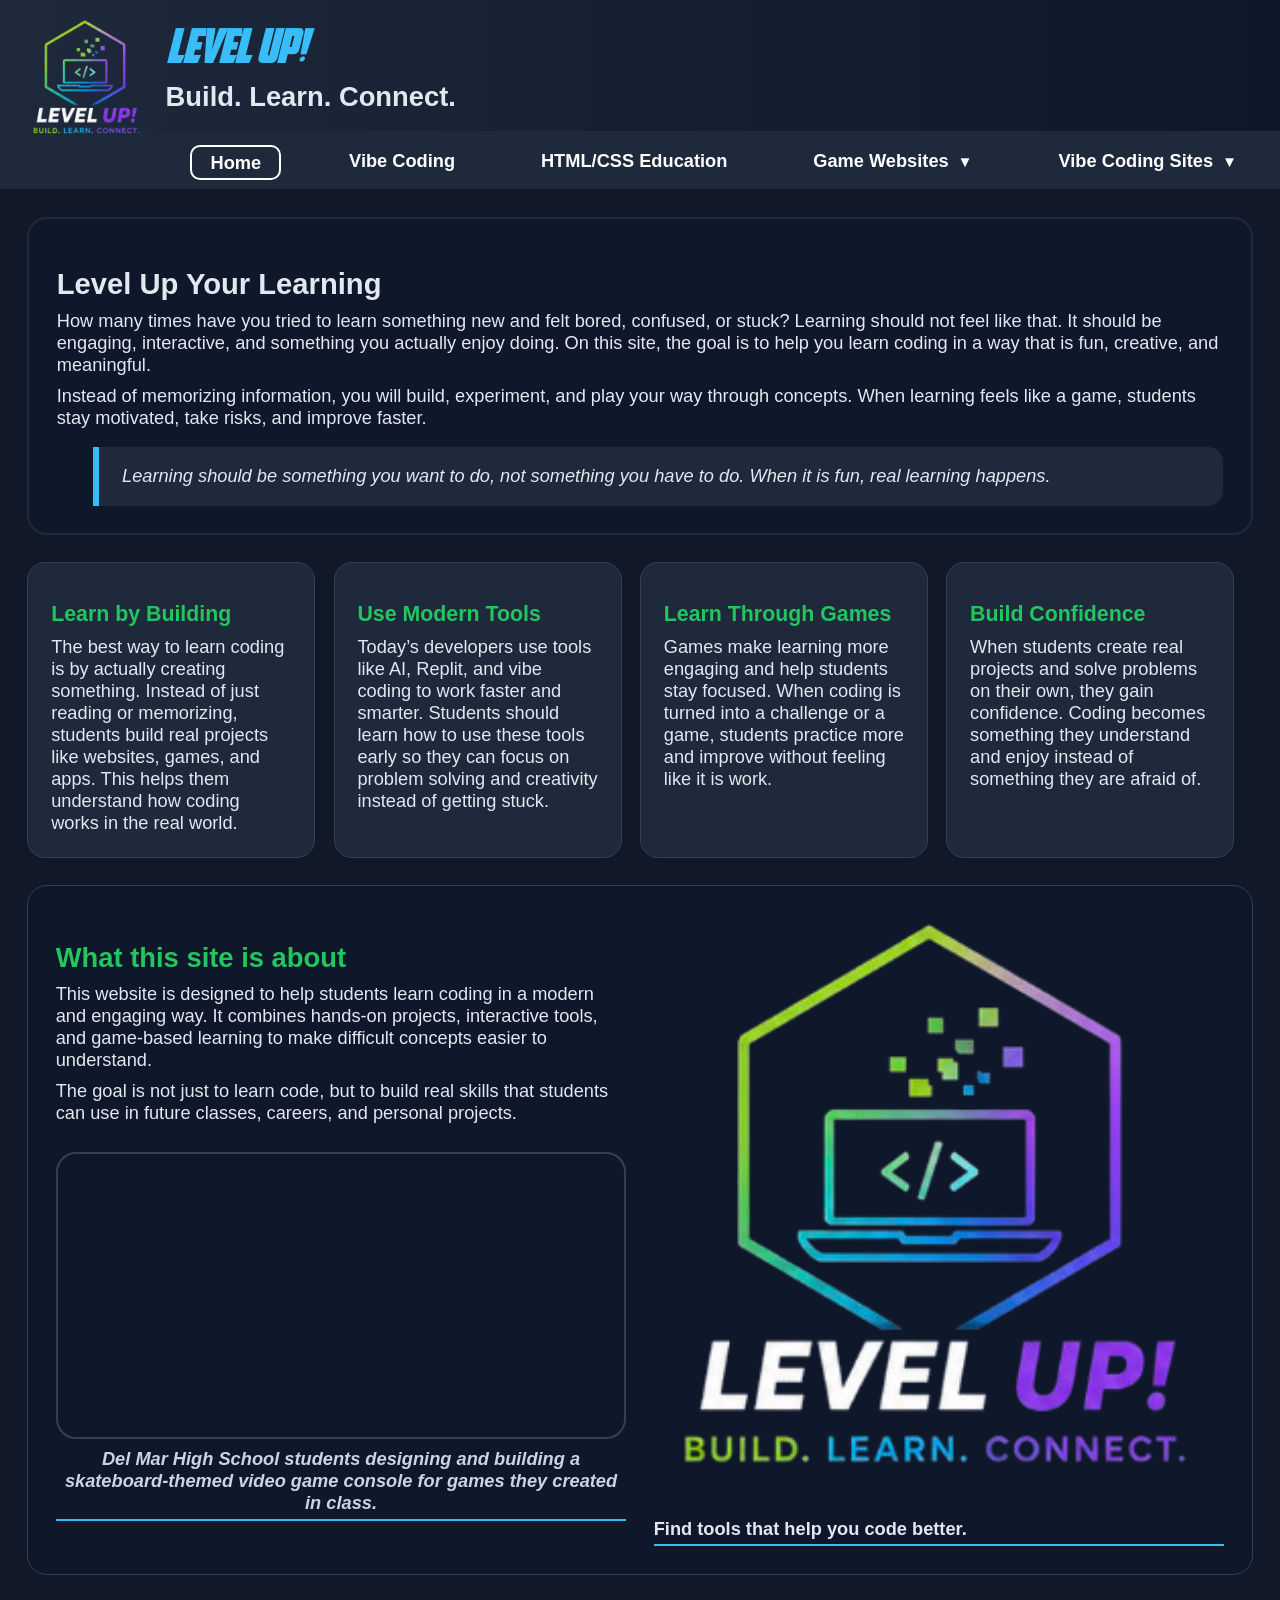
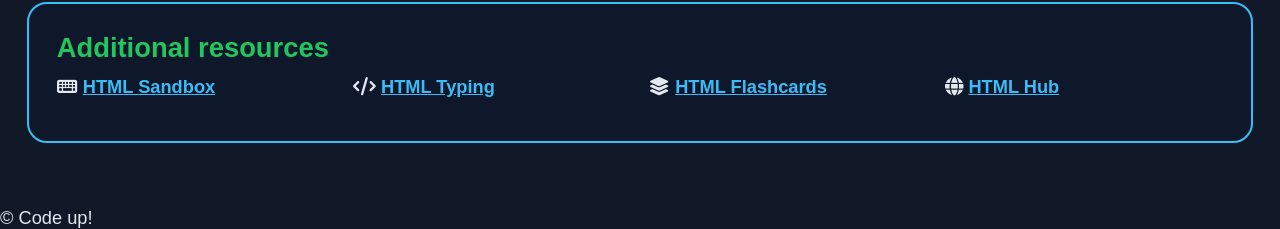
==== index.html @ e7e19fdd "Initial commit" ====
<!DOCTYPE html>
<html lang="en">

<head>
	<meta charset="utf-8">
	<meta name="viewport" content="width=device-width, initial-scale=1">
	<title>Shape Up!</title>
	<link rel="shortcut icon" href="images/favicon.ico">
	<link rel="stylesheet" href="https://cdnjs.cloudflare.com/ajax/libs/font-awesome/6.6.0/css/all.min.css">
	<link rel="stylesheet" href="styles/main.css">
</head>

<body>
	<header>
		<a href="#"><img src="images/logo.png" alt="Level Up logo"></a>
		<h2>Level Up!</h2>
		<h3>Build. Learn. Connect.</h3>
	</header>

	<nav class="navbar">
		<input type="checkbox" id="checkbox-toggle">
		<label for="checkbox-toggle" class="menu-btn"></label>

		<ul class="menu">
			<li><a href="#" class="current">Home</a></li>
			<li><a href="vibe_coding/vibe.html">Vibe Coding</a></li>
			<li><a href="web_education/web_education.html">HTML/CSS Education</a></li>
			<li><a href="#">Game Websites <small></small></a>
				<ul class="submenu">
					<li><a href="https://responsive-web-builder-delmarhs.replit.app/#games" target="_blank"
							rel="noopener noreferrer">HTML/CSS Game Hub</a></li>
					<li><a href="https://flukeout.github.io/" target="_blank" rel="noopener noreferrer">CSS Diner</a>
					</li>
					<li><a href="http://www.flexboxdefense.com/" target="_blank" rel="noopener noreferrer">Flexbox
							Defense</a></li>
					<li><a href="https://cssgridgarden.com/" target="_blank" rel="noopener noreferrer">Grid Garden</a>
					</li>
					<li><a href="https://flexboxfroggy.com/" target="_blank" rel="noopener noreferrer">Flexbox
							Froggy</a></li>
				</ul>
			</li>
			<li><a href="#">Vibe Coding Sites <small></small></a>
				<ul class="submenu">
					<li><a href="https://replit.com/" target="_blank" rel="noopener noreferrer">Replit</a></li>
					<li><a href="https://chatgpt.com/" target="_blank" rel="noopener noreferrer">ChatGPT</a></li>
					<li><a href="https://claude.ai/" target="_blank" rel="noopener noreferrer">Claude</a></li>
					<li><a href="https://codepen.io/" target="_blank" rel="noopener noreferrer">CodePen</a></li>
				</ul>
			</li>
		</ul>
	</nav>
	<main>
		<section class="hero-intro">
			<h1>Level Up Your Learning</h1>
			<p>How many times have you tried to learn something new and felt bored, confused, or stuck? Learning should
				not feel like that. It should be engaging, interactive, and something you actually enjoy doing. On this
				site, the goal is to help you learn coding in a way that is fun, creative, and meaningful.</p>
			<p>Instead of memorizing information, you will build, experiment, and play your way through concepts. When
				learning feels like a game, students stay motivated, take risks, and improve faster.</p>
			<blockquote>Learning should be something you want to do, not something you have to do. When it is fun, real
				learning happens.</blockquote>
		</section>

		<section class="offer-cards">
			<article class="card">
				<h3>Learn by Building</h3>
				<p>The best way to learn coding is by actually creating something. Instead of just reading or
					memorizing, students build real projects like websites, games, and apps. This helps them understand
					how coding works in the real world.</p>
			</article>

			<article class="card">
				<h3>Use Modern Tools</h3>
				<p>Today’s developers use tools like AI, Replit, and vibe coding to work faster and smarter. Students
					should learn how to use these tools early so they can focus on problem solving and creativity
					instead of getting stuck.</p>
			</article>

			<article class="card">
				<h3>Learn Through Games</h3>
				<p>Games make learning more engaging and help students stay focused. When coding is turned into a
					challenge or a game, students practice more and improve without feeling like it is work.</p>
			</article>

			<article class="card">
				<h3>Build Confidence</h3>
				<p>When students create real projects and solve problems on their own, they gain confidence. Coding
					becomes something they understand and enjoy instead of something they are afraid of.</p>
			</article>
		</section>

		<section class="feature-section">
			<div class="feature-text">
				<h2>What this site is about</h2>
				<p>This website is designed to help students learn coding in a modern and engaging way. It combines
					hands-on projects, interactive tools, and game-based learning to make difficult concepts easier to
					understand.</p>
				<p>The goal is not just to learn code, but to build real skills that students can use in future classes,
					careers, and personal projects.</p>
				<figure class="video-container">

					<video autoplay muted loop>
						<source src="images/portfolio.mp4" type="video/mp4">

						Your browser does not support the video tag.
					</video>

					<figcaption>
						Del Mar High School students designing and building a skateboard-themed video game console for
						games they created in class.
					</figcaption>

				</figure>

			</div>

			<figure>
				<img src="images/logo.png" alt="Level Up logo">
				<figcaption>Find tools that help you code better.</figcaption>
			</figure>
		</section>

		<aside class="resource-panel">
			<h2>Additional resources</h2>
			<ul>
				<li>
					<i class="fas fa-keyboard"></i>
					<a href="https://interactive-web-builder-delmarhs.replit.app/" target="_blank"
						rel="noopener noreferrer">HTML Sandbox</a>
				</li>
				<li>
					<i class="fas fa-code"></i>
					<a href="https://responsive-web-builder-delmarhs.replit.app/#typing" target="_blank"
						rel="noopener noreferrer">HTML Typing</a>
				</li>
				<li>
					<i class="fas fa-layer-group"></i>
					<a href="https://responsive-web-builder-delmarhs.replit.app/#flashcards" target="_blank"
						rel="noopener noreferrer">HTML Flashcards</a>
				</li>
				<li>
					<i class="fas fa-globe"></i>
					<a href="https://responsive-web-builder-delmarhs.replit.app/#all" target="_blank"
						rel="noopener noreferrer">HTML Hub</a>
				</li>

			</ul>
		</aside>
	</main>
	<footer>
		<p>&copy; Code up!</p>
	</footer>
</body>

</html>
---- styles/main.css ----
/* the styles for the elements */
* {
    margin: 0;
    padding: 0;
    box-sizing: border-box;
}

html {
    background-color: #0f172a;
}

body {
    background-color: #111827;
    color: #e2e8f0;
    font-family: Arial, Helvetica, sans-serif;
    font-size: calc(90% + 0.3vw);
    width: 100%;
}

a {
    font-weight: bold;
}

h1,
h2,
h3 {
    padding-top: .75em;
}

p,
ul,
blockquote {
    padding-top: .5em;
}

h1 {
    font-size: 160%;
}

blockquote {
    margin: 1em 0 0 2em;
    padding: 1em 1.25em;
    border-left: 6px solid #38bdf8;
    background-color: #1e293b;
    color: #e2e8f0;
    font-style: italic;
    border-radius: 0 15px 15px 0;
}

.icon {
    vertical-align: middle;
}

@font-face {
    font-family: AmericanCaptain;
    src: url("../fonts/American Captain.ttf");
}

/* the styles for the header */
header {
    background: linear-gradient(to right, #1e293b, #0f172a);
    padding: 1em 1.5em;

    & img {
        float: left;
        margin-right: 1em;
        width: clamp(100px, 20%, 120px);
    }

    & h2 {
        font-family: AmericanCaptain;
        font-size: 250%;
        font-style: italic;
        color: #38bdf8;
        padding-top: 0;
    }

    & h3 {
        font-size: 150%;
        padding-top: .25em;
    }
}


/*** menu styles ***/
.navbar {
    background-color: #1e293b;

    & ul {
        list-style-type: none;
    }

    & a {
        display: block;
        padding: .25em 1em;
        margin: .25em .5em .5em;
        text-decoration: none;
        color: white;
    }

    & a:hover,
    a:focus {
        text-decoration: underline;
    }

    & a.current {
        border: 2px solid;
        border-radius: 10px;
        text-decoration: none;
    }
}

#checkbox-toggle {
    display: none;
}

/* checkbox always hidden */
.menu-btn {
    display: block;
    /* show menu button */
    padding: 0.25em 1em;
    color: white;
    font-size: 24px;
}

.menu-btn::after {
    content: "\2630";
}

/* hamburger symbol */
#checkbox-toggle:checked~.menu {
    display: block;
}

#checkbox-toggle:checked~.menu-btn::after {
    content: "\2716";
    /* close (X) symbol */
}

.menu {
    position: absolute;
    /* in relation to .navbar */
    left: 0;
    display: none;
    /* menu initially hidden */
    background-color: #1e293b;

    & li:has(.submenu) {
        position: relative;

        & small::after {
            content: "\25b6";
            /* right triangle */
        }

        & small {
            margin-left: .25em;
            /* add space */
        }

        &:hover>.submenu {
            display: block;
        }
    }
}

.submenu {
    position: absolute;
    /* with respect to .submenu */
    top: 0;
    left: 100%;
    background-color: #1e293b;
    color: white;
    width: 150%;
    display: none;
}

/* the styles for the main element  */
main {
    padding: 1.5em;
}

/* the styles for the section */
section {
    margin-bottom: 1.5em;
}

section h2,
section h3 {
    color: #22c55e;
}

section a:link,
section a:visited {
    color: #38bdf8;
}

section a:hover,
section a:focus {
    color: #22c55e;
}

.hero-intro {
    background-color: #0f172a;
    border: 2px solid #1e293b;
    border-radius: 20px;
    padding: 1.5em;
}

.offer-cards {
    display: flex;
    flex-direction: column;
    gap: 1em;
}

.card {
    background-color: #1e293b;
    border: 1px solid #334155;
    border-radius: 18px;
    padding: 1.25em;
}

.card h3 {
    color: #22c55e;
}

figure {
    margin: 0;
}

figure img {
    width: 100%;
    border-radius: 18px;
}

figcaption {
    font-weight: bold;
    border-bottom: 2px solid #38bdf8;
    padding-bottom: .25em;
}

.feature-section {
    background-color: #0f172a;
    border: 1px solid #334155;
    border-radius: 20px;
    padding: 1.5em;
}

.feature-text {
    margin-bottom: 1em;
}

.video-container video {
    width: 100%;
    border: 2px solid #334155;
    border-radius: 20px;
    display: block;
}

.video-container figcaption {
    padding-top: .5em;
    text-align: center;
    font-style: italic;
    color: #cbd5e1;
}

/* the styles for the sidebar */
aside {
    background-color: #0f172a;
    border: 2px solid #38bdf8;
    border-radius: 20px;
    padding: 1.5em;
    margin-bottom: 1.5em;
}

aside h2 {
    padding: 0;
    color: #22c55e;
}

aside ul {
    line-height: 1.5;
    list-style-type: none;
}

aside li {
    padding-bottom: .75em;
}


.icon {
    color: #38bdf8;
    margin-right: 0.5em;
}

aside a:link,
aside a:visited {
    color: #38bdf8;
}

aside a:hover,
aside a:focus {
    color: #22c55e;
}

/* media query - for line length breakpoint */
@media only screen and (min-width: 630px) {
    .offer-cards {
        flex-direction: row;
        flex-wrap: wrap;
    }

    .card {
        flex-basis: calc(50% - 1em);
    }

    .feature-section {
        display: flex;
        gap: 1.5em;
        align-items: center;
    }

    .feature-text,
    .feature-section figure {
        flex: 1;
    }

    .resource-panel ul {
        display: flex;
        flex-wrap: wrap;
        gap: 1em;
    }

    .resource-panel li {
        flex-basis: calc(50% - 1em);
    }
}

label {
    display: block;
    padding-top: .75em;
    font-weight: bold;
}

input,
select,
textarea {
    width: 100%;
    font-family: inherit;
    font-size: inherit;
    padding: .5em;
    margin-top: .25em;
    border: 2px solid #334155;
    border-radius: 8px;
}

textarea {
    height: 6em;
}

form {
    border: 1px solid #334155;
    border-radius: 20px;
    padding: 1.5em;
}

.form-buttons {
    margin-top: 1em;
}

button {
    padding: .6em 1.2em;
    margin-right: .5em;
    border: none;
    border-radius: 10px;
    background-color: #22c55e;
    color: #0f172a;
    font-weight: bold;
}

button:hover,
button:focus {
    background-color: #38bdf8;
    cursor: pointer;
}

.video-container {
    margin-top: 1.5em;
}

.video-container iframe {
    width: 100%;
    height: 400px;
    border: 2px solid #334155;
    border-radius: 20px;
}

.video-container figcaption {
    padding-top: .5em;
    text-align: center;
    font-style: italic;
    color: #cbd5e1;
}

.tool-table-section {
    margin-top: 1.5em;
}

.tool-table {
    width: 100%;
    border-collapse: collapse;
    margin-top: 1em;
    background-color: #0f172a;
    border: 1px solid #334155;
    border-radius: 15px;
    overflow: hidden;
}

.tool-table th {
    background-color: #1e293b;
    color: #22c55e;
    text-align: left;
    padding: .75em;
}

.tool-table td {
    padding: .75em;
    border-top: 1px solid #334155;
}

.tool-table a:link,
.tool-table a:visited {
    color: #38bdf8;
}

.tool-table a:hover,
.tool-table a:focus {
    color: #22c55e;
}

/* media query - for menu breakpoint */
@media only screen and (min-width: 860px) {
    .menu {
        position: relative;
        /* change position */
        display: flex;
        /* show horizontal menu */
        justify-content: space-around;
        /* adjust menu spacing */
    }

    .menu-btn {
        display: none;
    }

    .menu li:has(.submenu) {
        position: relative;

        & small::after {
            content: "\25bc";
            /* down triangle */
        }
    }

    .submenu {
        top: auto;
        left: 0;
        width: 140%;
    }
}

@media only screen and (min-width: 900px) {
    .card {
        flex-basis: calc(25% - 1em);
    }

    .resource-panel li {
        flex: 1;
    }
}
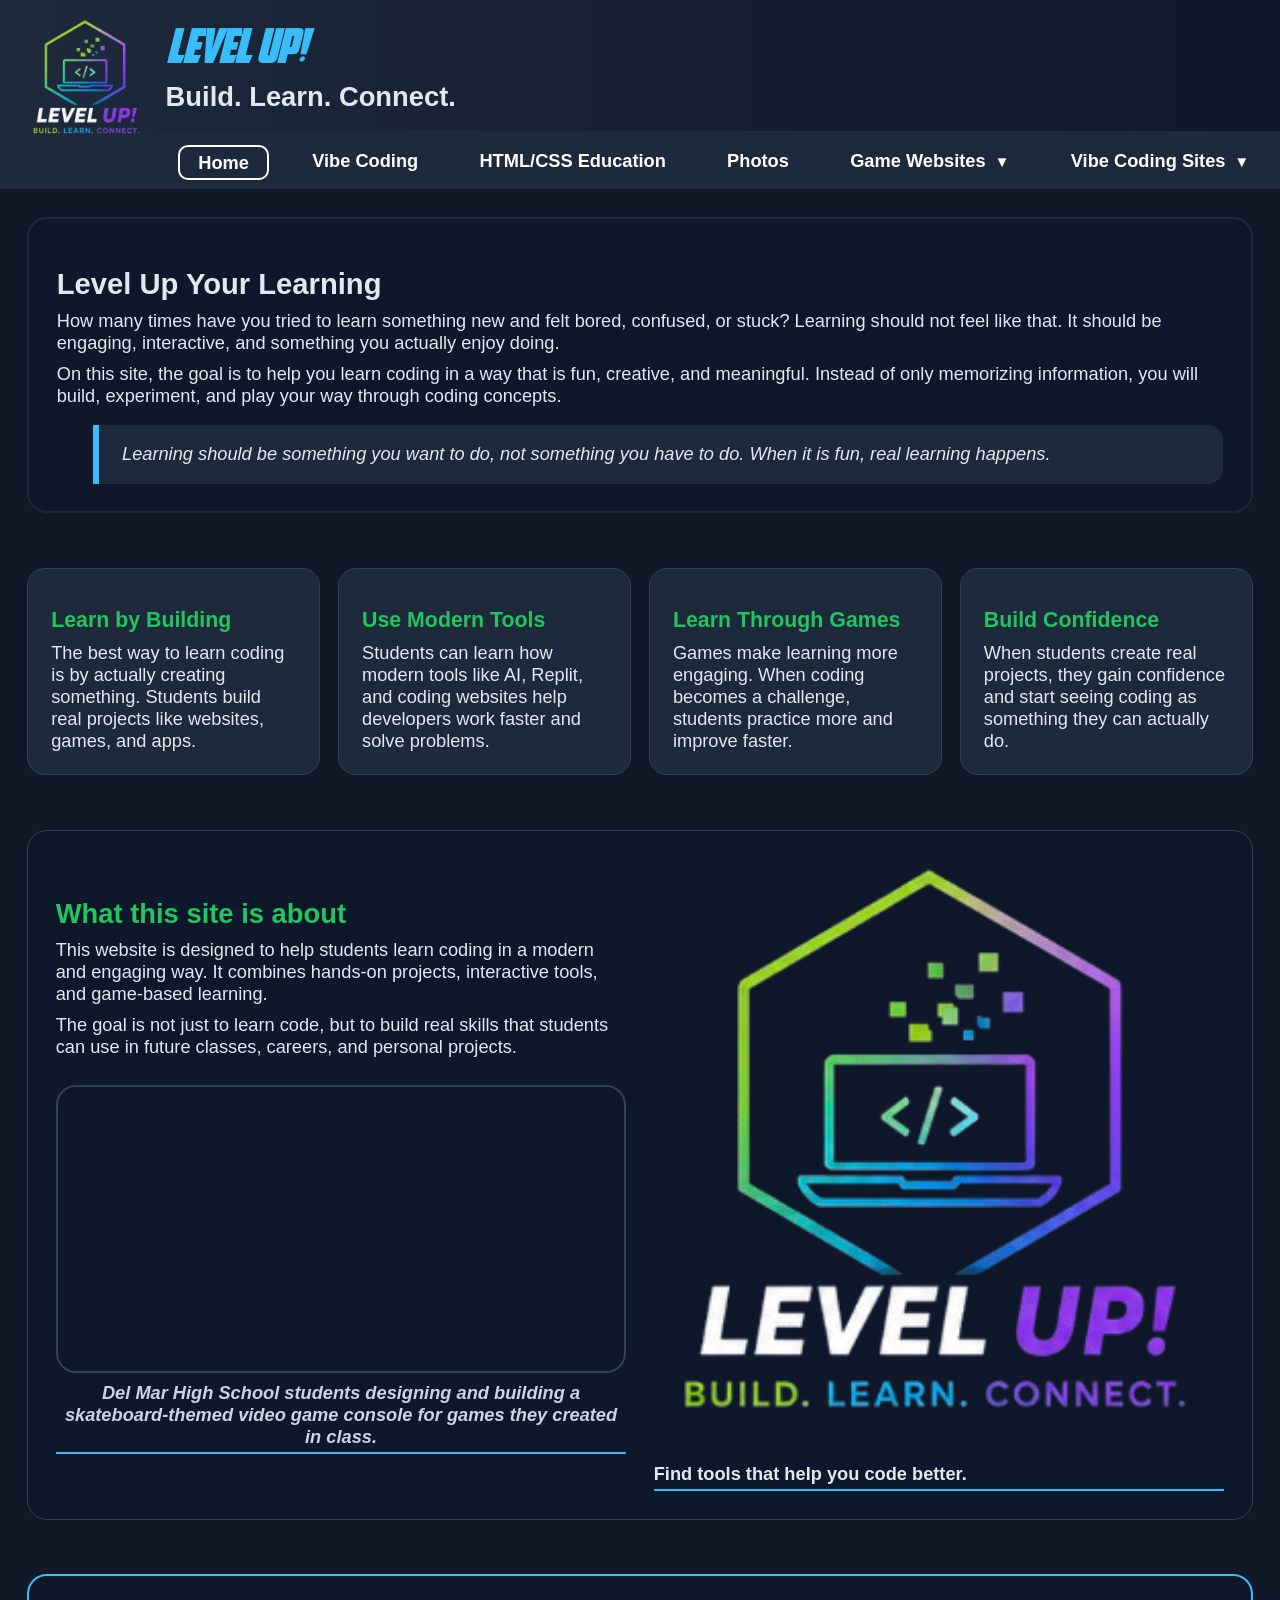
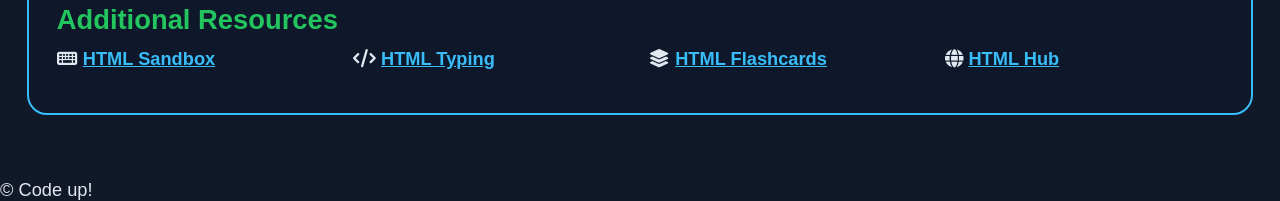
==== commit 90c3cd5f: "update final update final" ====
--- a/index.html
+++ b/index.html
@@ -4,8 +4,8 @@
 <head>
 	<meta charset="utf-8">
 	<meta name="viewport" content="width=device-width, initial-scale=1">
-	<title>Shape Up!</title>
-	<link rel="shortcut icon" href="images/favicon.ico">
+	<title>Level Up!</title>
+	<link rel="shortcut icon" href="images/favicon.ico" alt="favicon icon">
 	<link rel="stylesheet" href="https://cdnjs.cloudflare.com/ajax/libs/font-awesome/6.6.0/css/all.min.css">
 	<link rel="stylesheet" href="styles/main.css">
 </head>
@@ -23,22 +23,21 @@
 
 		<ul class="menu">
 			<li><a href="#" class="current">Home</a></li>
-			<li><a href="vibe_coding/vibe.html">Vibe Coding</a></li>
-			<li><a href="web_education/web_education.html">HTML/CSS Education</a></li>
+			<li><a href="vibe.html">Vibe Coding</a></li>
+			<li><a href="web_education.html">HTML/CSS Education</a></li>
+			<li><a href="photo.html">Photos</a></li>
+
 			<li><a href="#">Game Websites <small></small></a>
 				<ul class="submenu">
 					<li><a href="https://responsive-web-builder-delmarhs.replit.app/#games" target="_blank"
 							rel="noopener noreferrer">HTML/CSS Game Hub</a></li>
-					<li><a href="https://flukeout.github.io/" target="_blank" rel="noopener noreferrer">CSS Diner</a>
-					</li>
-					<li><a href="http://www.flexboxdefense.com/" target="_blank" rel="noopener noreferrer">Flexbox
-							Defense</a></li>
-					<li><a href="https://cssgridgarden.com/" target="_blank" rel="noopener noreferrer">Grid Garden</a>
-					</li>
-					<li><a href="https://flexboxfroggy.com/" target="_blank" rel="noopener noreferrer">Flexbox
-							Froggy</a></li>
+					<li><a href="https://flukeout.github.io/" target="_blank" rel="noopener noreferrer">CSS Diner</a></li>
+					<li><a href="http://www.flexboxdefense.com/" target="_blank" rel="noopener noreferrer">Flexbox Defense</a></li>
+					<li><a href="https://cssgridgarden.com/" target="_blank" rel="noopener noreferrer">Grid Garden</a></li>
+					<li><a href="https://flexboxfroggy.com/" target="_blank" rel="noopener noreferrer">Flexbox Froggy</a></li>
 				</ul>
 			</li>
+
 			<li><a href="#">Vibe Coding Sites <small></small></a>
 				<ul class="submenu">
 					<li><a href="https://replit.com/" target="_blank" rel="noopener noreferrer">Replit</a></li>
@@ -49,69 +48,62 @@
 			</li>
 		</ul>
 	</nav>
-	<main>
-		<section class="hero-intro">
+
+	<main class="home-grid">
+		<section class="hero-intro home-hero">
 			<h1>Level Up Your Learning</h1>
 			<p>How many times have you tried to learn something new and felt bored, confused, or stuck? Learning should
-				not feel like that. It should be engaging, interactive, and something you actually enjoy doing. On this
-				site, the goal is to help you learn coding in a way that is fun, creative, and meaningful.</p>
-			<p>Instead of memorizing information, you will build, experiment, and play your way through concepts. When
-				learning feels like a game, students stay motivated, take risks, and improve faster.</p>
+				not feel like that. It should be engaging, interactive, and something you actually enjoy doing.</p>
+			<p>On this site, the goal is to help you learn coding in a way that is fun, creative, and meaningful. Instead
+				of only memorizing information, you will build, experiment, and play your way through coding concepts.</p>
 			<blockquote>Learning should be something you want to do, not something you have to do. When it is fun, real
 				learning happens.</blockquote>
 		</section>
 
-		<section class="offer-cards">
+		<section class="offer-cards home-card-grid">
 			<article class="card">
 				<h3>Learn by Building</h3>
-				<p>The best way to learn coding is by actually creating something. Instead of just reading or
-					memorizing, students build real projects like websites, games, and apps. This helps them understand
-					how coding works in the real world.</p>
+				<p>The best way to learn coding is by actually creating something. Students build real projects like
+					websites, games, and apps.</p>
 			</article>
 
 			<article class="card">
 				<h3>Use Modern Tools</h3>
-				<p>Today’s developers use tools like AI, Replit, and vibe coding to work faster and smarter. Students
-					should learn how to use these tools early so they can focus on problem solving and creativity
-					instead of getting stuck.</p>
+				<p>Students can learn how modern tools like AI, Replit, and coding websites help developers work faster
+					and solve problems.</p>
 			</article>
 
 			<article class="card">
 				<h3>Learn Through Games</h3>
-				<p>Games make learning more engaging and help students stay focused. When coding is turned into a
-					challenge or a game, students practice more and improve without feeling like it is work.</p>
+				<p>Games make learning more engaging. When coding becomes a challenge, students practice more and improve
+					faster.</p>
 			</article>
 
 			<article class="card">
 				<h3>Build Confidence</h3>
-				<p>When students create real projects and solve problems on their own, they gain confidence. Coding
-					becomes something they understand and enjoy instead of something they are afraid of.</p>
+				<p>When students create real projects, they gain confidence and start seeing coding as something they can
+					actually do.</p>
 			</article>
 		</section>
 
-		<section class="feature-section">
+		<section class="feature-section home-feature">
 			<div class="feature-text">
 				<h2>What this site is about</h2>
 				<p>This website is designed to help students learn coding in a modern and engaging way. It combines
-					hands-on projects, interactive tools, and game-based learning to make difficult concepts easier to
-					understand.</p>
+					hands-on projects, interactive tools, and game-based learning.</p>
 				<p>The goal is not just to learn code, but to build real skills that students can use in future classes,
 					careers, and personal projects.</p>
+
 				<figure class="video-container">
-
 					<video autoplay muted loop>
-						<source src="images/portfolio.mp4" type="video/mp4">
-
+						<source src="images/portfolio.mp4" type="video/mp4" alt="this video is of students building video game consoles">
 						Your browser does not support the video tag.
 					</video>
-
 					<figcaption>
 						Del Mar High School students designing and building a skateboard-themed video game console for
 						games they created in class.
 					</figcaption>
-
 				</figure>
-
 			</div>
 
 			<figure>
@@ -120,8 +112,8 @@
 			</figure>
 		</section>
 
-		<aside class="resource-panel">
-			<h2>Additional resources</h2>
+		<aside class="resource-panel home-resources">
+			<h2>Additional Resources</h2>
 			<ul>
 				<li>
 					<i class="fas fa-keyboard"></i>
@@ -143,10 +135,10 @@
 					<a href="https://responsive-web-builder-delmarhs.replit.app/#all" target="_blank"
 						rel="noopener noreferrer">HTML Hub</a>
 				</li>
-
 			</ul>
 		</aside>
 	</main>
+
 	<footer>
 		<p>&copy; Code up!</p>
 	</footer>
--- a/styles/main.css
+++ b/styles/main.css
@@ -1,4 +1,5 @@
-/* the styles for the elements */
+
+
 * {
     margin: 0;
     padding: 0;
@@ -56,7 +57,7 @@
     src: url("../fonts/American Captain.ttf");
 }
 
-/* the styles for the header */
+
 header {
     background: linear-gradient(to right, #1e293b, #0f172a);
     padding: 1em 1.5em;
@@ -82,7 +83,6 @@
 }
 
 
-/*** menu styles ***/
 .navbar {
     background-color: #1e293b;
 
@@ -114,7 +114,6 @@
     display: none;
 }
 
-/* checkbox always hidden */
 .menu-btn {
     display: block;
     /* show menu button */
@@ -127,22 +126,20 @@
     content: "\2630";
 }
 
-/* hamburger symbol */
+
 #checkbox-toggle:checked~.menu {
     display: block;
 }
 
 #checkbox-toggle:checked~.menu-btn::after {
     content: "\2716";
-    /* close (X) symbol */
+   
 }
 
 .menu {
     position: absolute;
-    /* in relation to .navbar */
     left: 0;
     display: none;
-    /* menu initially hidden */
     background-color: #1e293b;
 
     & li:has(.submenu) {
@@ -150,12 +147,12 @@
 
         & small::after {
             content: "\25b6";
-            /* right triangle */
+           
         }
 
         & small {
             margin-left: .25em;
-            /* add space */
+          
         }
 
         &:hover>.submenu {
@@ -166,7 +163,6 @@
 
 .submenu {
     position: absolute;
-    /* with respect to .submenu */
     top: 0;
     left: 100%;
     background-color: #1e293b;
@@ -175,12 +171,12 @@
     display: none;
 }
 
-/* the styles for the main element  */
+
 main {
     padding: 1.5em;
 }
 
-/* the styles for the section */
+
 section {
     margin-bottom: 1.5em;
 }
@@ -213,6 +209,48 @@
     gap: 1em;
 }
 
+.gamecard {
+    background-color: #1e293b;
+    border: 1px solid #334155;
+    border-radius: 20px;
+    padding: 1.25em;
+}
+
+.gamecard img {
+    width: 100%;
+    height: 250px;
+    object-fit: contain;
+    border-radius: 12px;
+    background-color: #0f172a;
+    display: block;
+}
+.gamecard img:hover {
+    animation: makeGray 3s forwards;
+}
+
+@keyframes makeGray {
+    from {
+        filter: grayscale(0) blur(0);
+       
+    }
+    to {
+        filter: grayscale(100%) blur(2px);
+      
+    }
+}
+
+.gamecard {
+    transition: transform 0.3s;
+}
+
+.gamecard:hover {
+    transform: scale(1.05);
+}
+.gamecard h3 {
+    text-align: center;
+    margin-bottom: .75em;
+}
+
 .card {
     background-color: #1e293b;
     border: 1px solid #334155;
@@ -223,6 +261,12 @@
 .card h3 {
     color: #22c55e;
 }
+
+.bottom-figure {
+    padding-top: 8em;
+}
+
+
 
 figure {
     margin: 0;
@@ -245,6 +289,7 @@
     border-radius: 20px;
     padding: 1.5em;
 }
+
 
 .feature-text {
     margin-bottom: 1em;
@@ -264,7 +309,7 @@
     color: #cbd5e1;
 }
 
-/* the styles for the sidebar */
+
 aside {
     background-color: #0f172a;
     border: 2px solid #38bdf8;
@@ -302,13 +347,50 @@
 aside a:focus {
     color: #22c55e;
 }
-
-/* media query - for line length breakpoint */
+.home-grid {
+	display: grid;
+	grid-template-columns: 1fr;
+	gap: 1.5em;
+}
+
+.home-card-grid {
+	display: grid;
+	grid-template-columns: 1fr;
+	gap: 1em;
+}
+
+.home-feature {
+	display: grid;
+	grid-template-columns: 1fr;
+	gap: 1.5em;
+	align-items: center;
+}
+
+.home-resources ul {
+	display: grid;
+	grid-template-columns: 1fr;
+	gap: .75em;
+}
+
+
+
+
 @media only screen and (min-width: 630px) {
     .offer-cards {
         flex-direction: row;
         flex-wrap: wrap;
     }
+      .gamecard {
+        flex-basis: calc(50% - 1em);
+    }
+}
+
+@media only screen and (min-width: 1200px) {
+
+    .gamecard {
+        flex-basis: calc(25% - 1em);
+    }
+}  
 
     .card {
         flex-basis: calc(50% - 1em);
@@ -334,7 +416,7 @@
     .resource-panel li {
         flex-basis: calc(50% - 1em);
     }
-}
+
 
 label {
     display: block;
@@ -438,15 +520,13 @@
     color: #22c55e;
 }
 
-/* media query - for menu breakpoint */
-@media only screen and (min-width: 860px) {
+
+@media only screen and (min-width: 1250px) {
     .menu {
         position: relative;
-        /* change position */
         display: flex;
-        /* show horizontal menu */
         justify-content: space-around;
-        /* adjust menu spacing */
+       
     }
 
     .menu-btn {
@@ -458,7 +538,7 @@
 
         & small::after {
             content: "\25bc";
-            /* down triangle */
+           
         }
     }
 
@@ -477,4 +557,41 @@
     .resource-panel li {
         flex: 1;
     }
+}
+@media only screen and (min-width: 700px) {
+	.home-card-grid {
+		grid-template-columns: repeat(2, 1fr);
+	}
+
+	.home-resources ul {
+		grid-template-columns: repeat(2, 1fr);
+	}
+}
+
+@media only screen and (min-width: 1000px) {
+	.home-grid {
+		grid-template-columns: repeat(12, 1fr);
+	}
+
+	.home-hero {
+		grid-column: 1 / span 12;
+	}
+
+	.home-card-grid {
+		grid-column: 1 / span 12;
+		grid-template-columns: repeat(4, 1fr);
+	}
+
+	.home-feature {
+		grid-column: 1 / span 12;
+		grid-template-columns: 1fr 1fr;
+	}
+
+	.home-resources {
+		grid-column: 1 / span 12;
+	}
+
+	.home-resources ul {
+		grid-template-columns: 1fr;
+	}
 }
